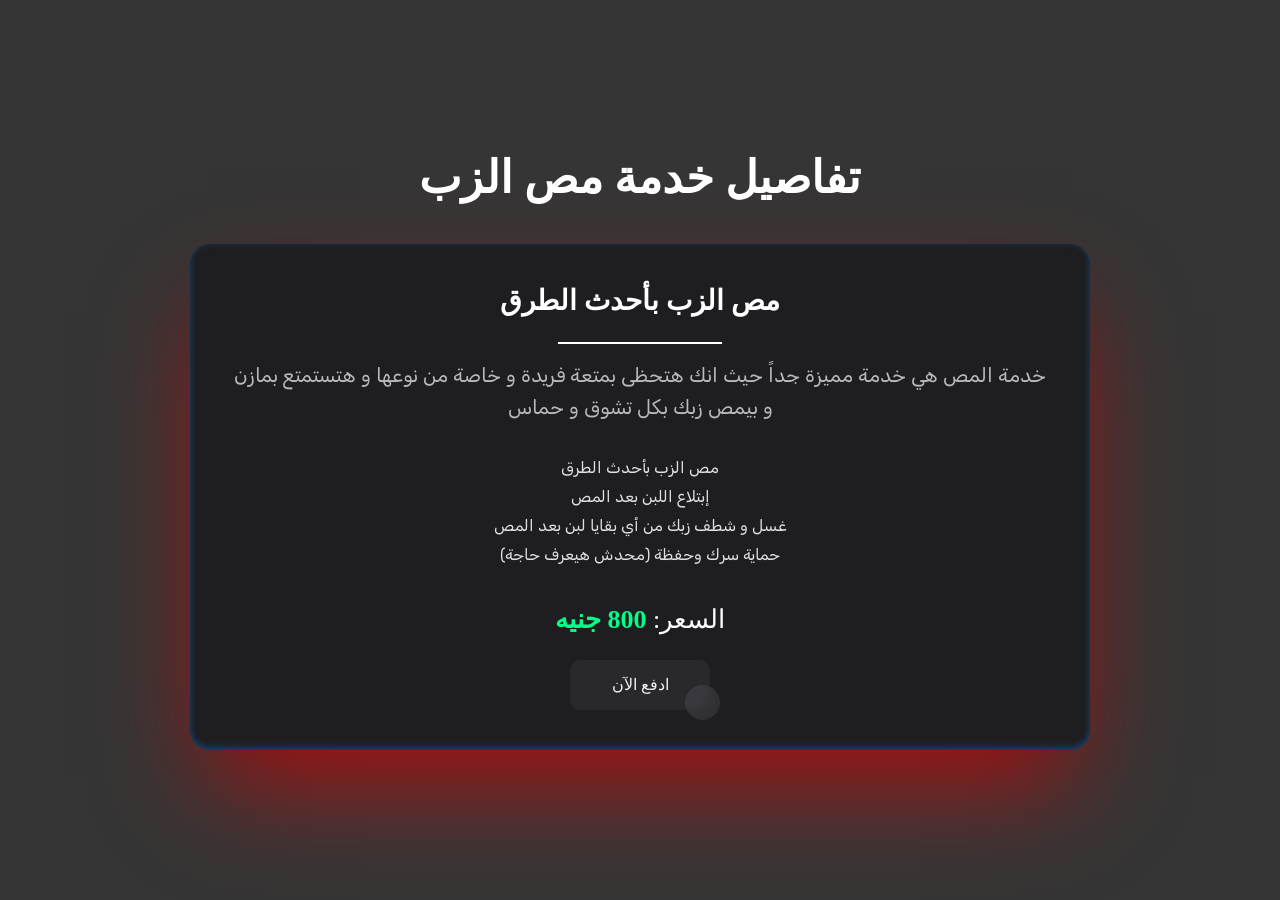
==== first-card-details.html @ 83a3d7b5 "first deploy" ====
<!DOCTYPE html>
<html lang="ar">
<head>
<meta charset="UTF-8">
<meta name="viewport" content="width=device-width, initial-scale=1.0">
<title>تفاصيل خدمة البرمجة</title>
<link rel="stylesheet" href="./styles/fcd-style.css">
</head>
<body>
    <!-- Payment Success Popup -->
<div class="payment-success" id="paymentBox">
    <div class="checkmark-wrapper">
        <svg class="checkmark" viewBox="0 0 52 52">
            <circle class="checkmark-circle"
                cx="26" cy="26" r="25"
                fill="none"/>
            <path class="checkmark-check"
                fill="none"
                d="M14 27l7 7 16-16"/>
        </svg>
    </div>
    <h2>تم الدفع بنجاح</h2>
</div>
<script>
function showPayment(e){
    e.preventDefault();
    const box = document.getElementById("paymentBox");

    // يظهر بعد 1 ثانية
    setTimeout(() => {
        box.classList.add("active");
    }, 500);

    // يختفي بعد 4 ثواني
    setTimeout(() => {
        box.classList.remove("active");
    }, 2000);

    // يرجع للصفحة الرئيسية بعد 4.5 ثانية
    setTimeout(() => {
        window.location.href = "Marketing.html"; 
        // غير اسم الصفحة لو عندك اسم مختلف
    }, 2500);
}
</script>

<div class="container">

    <h1 class="title">تفاصيل خدمة مص الزب</h1>

    <div class="service-card">

        <h2 class="service-name">مص الزب بأحدث الطرق</h2>
        <hr class="hr">

        <p class="service-desc">
           خدمة المص هي خدمة مميزة جداً حيث انك هتحظى بمتعة فريدة و خاصة من نوعها و هتستمتع بمازن و بيمص زبك بكل تشوق و حماس
        </p>

        <ul class="features">
            <li>مص الزب بأحدث الطرق</li>
            <li>إبتلاع اللبن بعد المص</li>
            <li>غسل و شطف زبك من أي بقايا لبن بعد المص</li>
            <li>حماية سرك وحفظة (محدش هيعرف حاجة)</li>
        </ul>

        <div class="price-box">
            السعر: <span>800 جنيه</span>
        </div>

        <a href="#" class="card-btn" onclick="showPayment(event)">
  ادفع الآن
</a>

    </div>

</div>

</body>
</html>
---- styles/fcd-style.css ----
@import url('https://fonts.googleapis.com/css2?family=Alyamama:wght@300..900&family=Rubik:wght@300..900&display=swap');

*{
    margin: 0;
    padding: 0;
    box-sizing: border-box;
}

body {
    height: 100vh;
    background-color: #000000ca;
    display: flex;
    justify-content: center;
    align-items: center;
}

.container {
    width: 90%;
    max-width: 900px;
    text-align: center;
}

.title {
    font-size: 45px;
    color: white;
    margin-bottom: 40px;
    font-family: "Alyamama", serif;
}

.service-card {
    display: flex;
    flex-direction: column;
    align-items: center;
    background-color: #1e1e20;
    padding: 40px;
    border-radius: 20px;
    box-shadow: rgba(255, 0, 0, 0.623) 0px 50px 100px -20px,
                rgba(0, 0, 0, 0.3) 0px 30px 60px -30px,
                rgba(3, 129, 255, 0.441) 0px -2px 6px 0px inset;
    transition: 0.5s;
}

.service-card:hover {
    transform: translateY(-10px);
    box-shadow: rgba(21, 159, 0, 0.3) 0px 50px 100px -20px,
                rgb(13, 255, 0) 0px 30px 60px -30px,
                rgb(0, 86, 36) 0px -2px 6px 0px inset;
}

.service-name {
    font-size: 28px;
    color: white;
    margin-bottom: 10px;
    font-family: "Alyamama", serif;
}

.hr {
    width: 20%;
    margin: 15px auto;
    border: 1px solid white;
}

.service-desc {
    color: #b9b9b9;
    font-size: 20px;
    line-height: 1.6;
    margin-bottom: 25px;
    font-family: "Rubik", sans-serif;
}

.features {
    list-style: none;
    margin-bottom: 30px;
    color: #e0e0e0;
    font-family: "Rubik", sans-serif;
}

.features li {
    margin: 10px 0;
}

.price-box {
    font-size: 26px;
    color: white;
    margin-bottom: 25px;
}

.price-box span {
    color: #00ff88;
    font-weight: bold;
}

/* زرار بنفس الديزاين بتاعك */
.card-btn {
  all: unset;
  width: 100px;
  height: 30px;
  font-size: 16px;
  background: transparent;
  border: none;
  position: relative;
  color: #f0f0f0;
  cursor: pointer;
  z-index: 1;
  padding: 10px 20px;
  display: flex;
  align-items: center;
  justify-content: center;
  white-space: nowrap;
  user-select: none;
  -webkit-user-select: none;
  touch-action: manipulation;
}

.card-btn::after,
.card-btn::before {
  content: '';
  position: absolute;
  bottom: 0;
  right: 0;
  z-index: -99999;
  transition: all .4s;
}

.card-btn::before {
  transform: translate(0%, 0%);
  width: 100%;
  height: 100%;
  background: #28282d;
  border-radius: 10px;
}

.card-btn::after {
  transform: translate(10px, 10px);
  width: 35px;
  height: 35px;
  background: #ffffff15;
  backdrop-filter: blur(5px);
  -webkit-backdrop-filter: blur(5px);
  border-radius: 50px;
}

.card-btn:hover::before {
  transform: translate(5%, 20%);
  width: 110%;
  height: 110%;
}

.card-btn:hover::after {
  border-radius: 10px;
  transform: translate(0, 0);
  width: 100%;
  height: 100%;
}

.card-btn:active::after {
  transition: 0s;
  transform: translate(0, 5%);
}
/* Popup */
.payment-success {
    position: fixed;
    top: 50%;
    left: 50%;
    transform: translate(-50%, -50%) scale(0);
    background: #1e1e20;
    padding: 50px 70px;
    border-radius: 25px;
    text-align: center;
    color: white;
    box-shadow: 0 0 60px rgba(0,255,136,0.4);
    transition: 0.4s ease;
    z-index: 9999;
}

.payment-success.active {
    transform: translate(-50%, -50%) scale(1);
}

/* SVG Checkmark */
.checkmark {
    width: 120px;
    height: 120px;
}

.checkmark-circle {
    stroke: #00ff88;
    stroke-width: 3;
    stroke-dasharray: 166;
    stroke-dashoffset: 166;
    animation: drawCircle 0.8s ease forwards;
}

.checkmark-check {
    stroke: #00ff88;
    stroke-width: 4;
    stroke-linecap: round;
    stroke-linejoin: round;
    stroke-dasharray: 48;
    stroke-dashoffset: 48;
    animation: drawCheck 0.5s 0.8s ease forwards;
}

/* Animations */
@keyframes drawCircle {
    to { stroke-dashoffset: 0; }
}

@keyframes drawCheck {
    to { stroke-dashoffset: 0; }
}
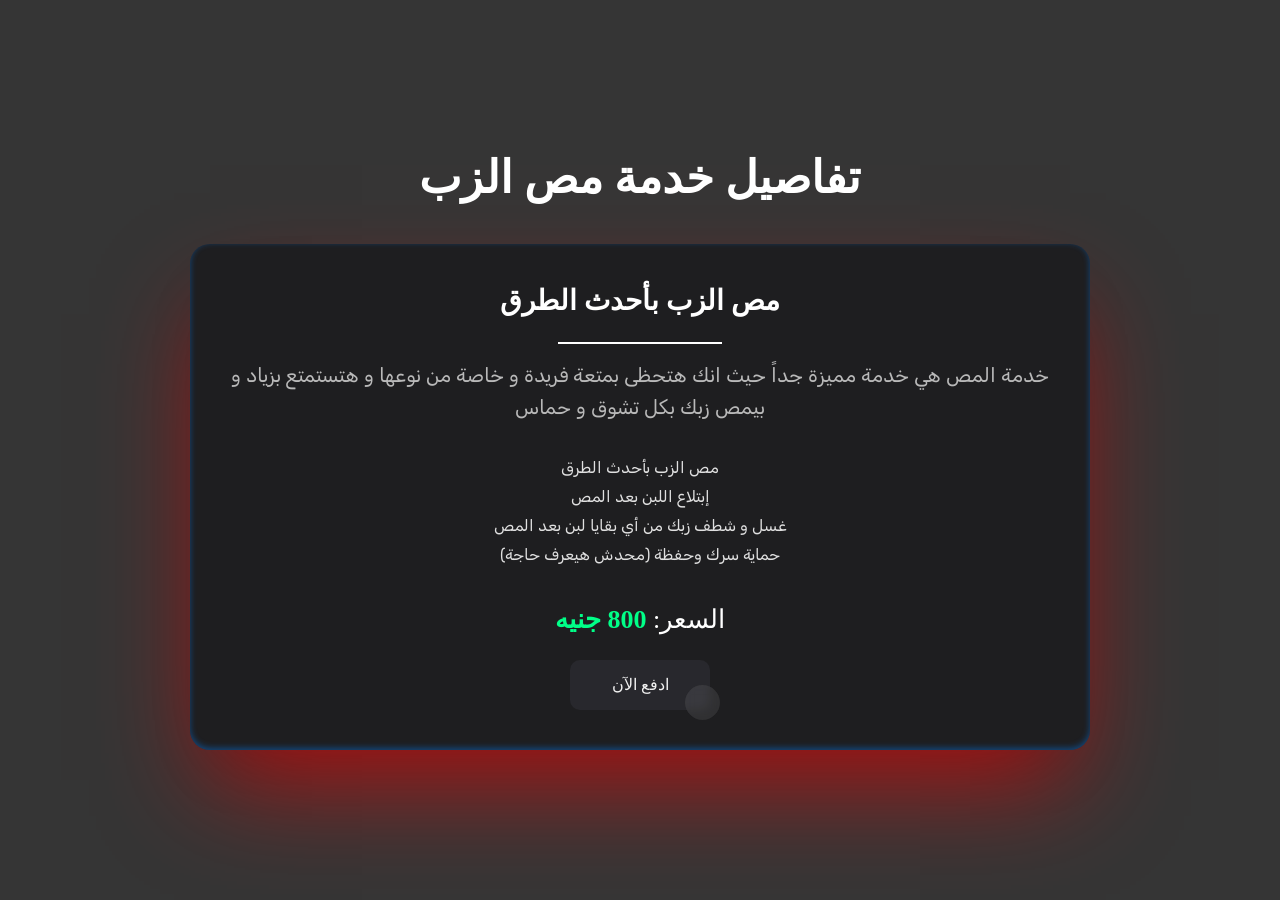
==== commit 2924965e: "Update first-card-details.html" ====
--- a/first-card-details.html
+++ b/first-card-details.html
@@ -38,7 +38,7 @@
 
     // يرجع للصفحة الرئيسية بعد 4.5 ثانية
     setTimeout(() => {
-        window.location.href = "Marketing.html"; 
+        window.location.href = "index.html"; 
         // غير اسم الصفحة لو عندك اسم مختلف
     }, 2500);
 }
@@ -54,7 +54,7 @@
         <hr class="hr">
 
         <p class="service-desc">
-           خدمة المص هي خدمة مميزة جداً حيث انك هتحظى بمتعة فريدة و خاصة من نوعها و هتستمتع بمازن و بيمص زبك بكل تشوق و حماس
+           خدمة المص هي خدمة مميزة جداً حيث انك هتحظى بمتعة فريدة و خاصة من نوعها و هتستمتع بزياد و بيمص زبك بكل تشوق و حماس
         </p>
 
         <ul class="features">
@@ -77,4 +77,4 @@
 </div>
 
 </body>
-</html>+</html>
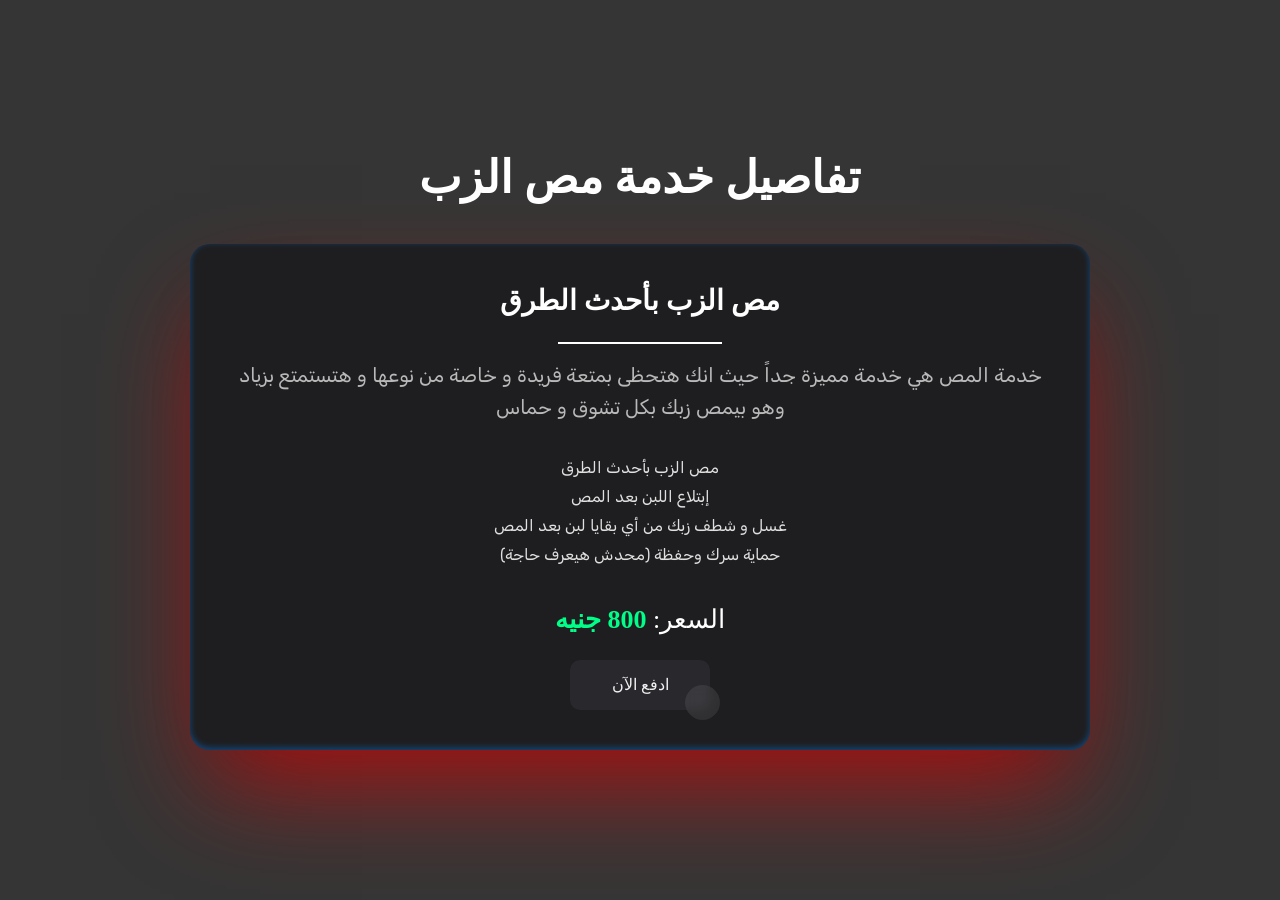
==== commit 478a0546: "Update first-card-details.html" ====
--- a/first-card-details.html
+++ b/first-card-details.html
@@ -54,7 +54,7 @@
         <hr class="hr">
 
         <p class="service-desc">
-           خدمة المص هي خدمة مميزة جداً حيث انك هتحظى بمتعة فريدة و خاصة من نوعها و هتستمتع بزياد و بيمص زبك بكل تشوق و حماس
+           خدمة المص هي خدمة مميزة جداً حيث انك هتحظى بمتعة فريدة و خاصة من نوعها و هتستمتع بزياد وهو بيمص زبك بكل تشوق و حماس
         </p>
 
         <ul class="features">
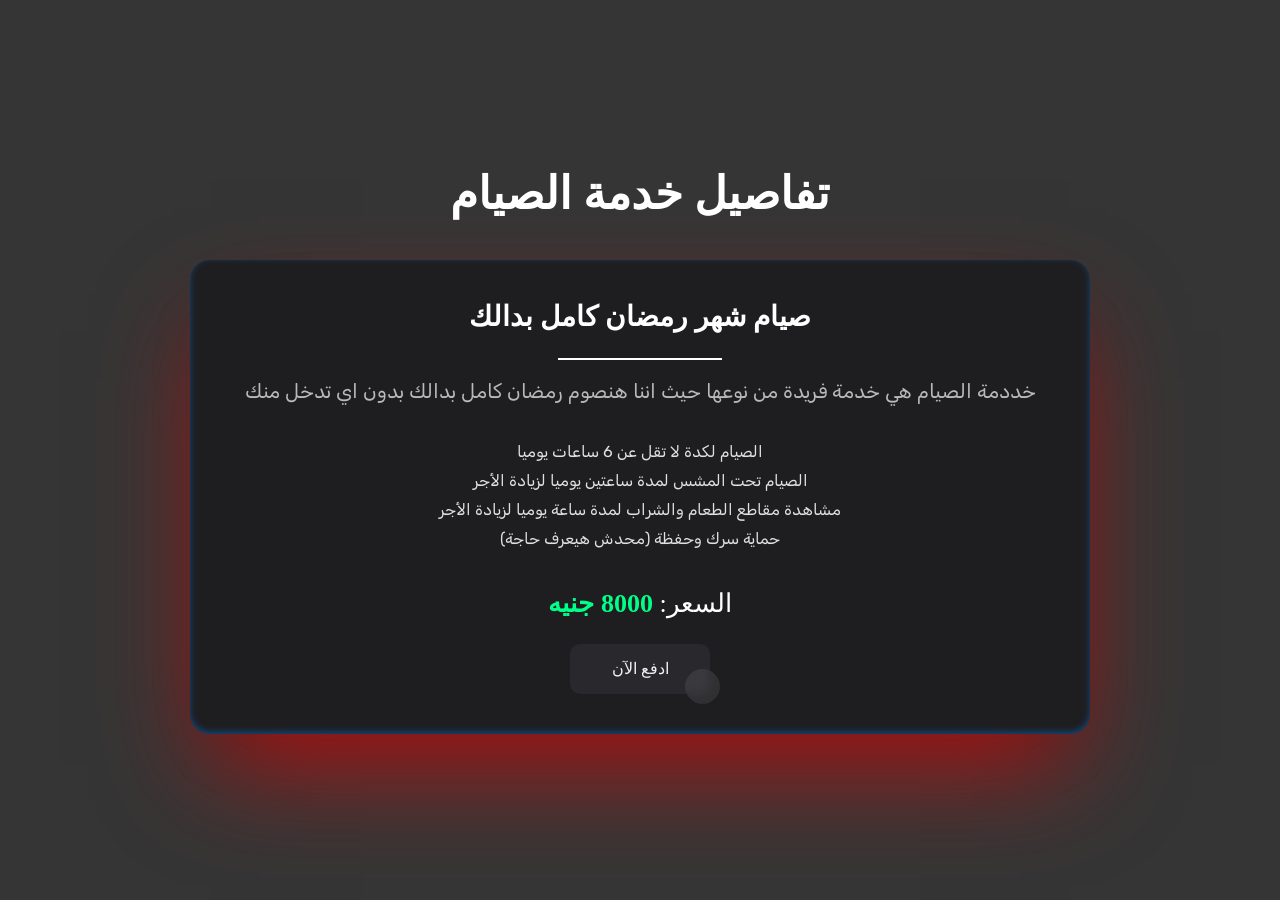
==== commit 41a0aee9: "Update first-card-details.html" ====
--- a/first-card-details.html
+++ b/first-card-details.html
@@ -3,7 +3,7 @@
 <head>
 <meta charset="UTF-8">
 <meta name="viewport" content="width=device-width, initial-scale=1.0">
-<title>تفاصيل خدمة البرمجة</title>
+<title>تفاصيل خدمة الصيام</title>
 <link rel="stylesheet" href="./styles/fcd-style.css">
 </head>
 <body>
@@ -46,26 +46,26 @@
 
 <div class="container">
 
-    <h1 class="title">تفاصيل خدمة مص الزب</h1>
+    <h1 class="title">تفاصيل خدمة الصيام</h1>
 
     <div class="service-card">
 
-        <h2 class="service-name">مص الزب بأحدث الطرق</h2>
+        <h2 class="service-name">صيام شهر رمضان كامل بدالك</h2>
         <hr class="hr">
 
         <p class="service-desc">
-           خدمة المص هي خدمة مميزة جداً حيث انك هتحظى بمتعة فريدة و خاصة من نوعها و هتستمتع بزياد وهو بيمص زبك بكل تشوق و حماس
+           خددمة الصيام هي خدمة فريدة من نوعها حيث اننا هنصوم رمضان كامل بدالك بدون اي تدخل منك
         </p>
 
         <ul class="features">
-            <li>مص الزب بأحدث الطرق</li>
-            <li>إبتلاع اللبن بعد المص</li>
-            <li>غسل و شطف زبك من أي بقايا لبن بعد المص</li>
+            <li>الصيام لكدة لا تقل عن 6 ساعات يوميا</li>
+            <li>الصيام تحت المشس لمدة ساعتين يوميا لزيادة الأجر</li>
+            <li>مشاهدة مقاطع الطعام والشراب لمدة ساعة يوميا لزيادة الأجر</li>
             <li>حماية سرك وحفظة (محدش هيعرف حاجة)</li>
         </ul>
 
         <div class="price-box">
-            السعر: <span>800 جنيه</span>
+            السعر: <span>8000 جنيه</span>
         </div>
 
         <a href="#" class="card-btn" onclick="showPayment(event)">
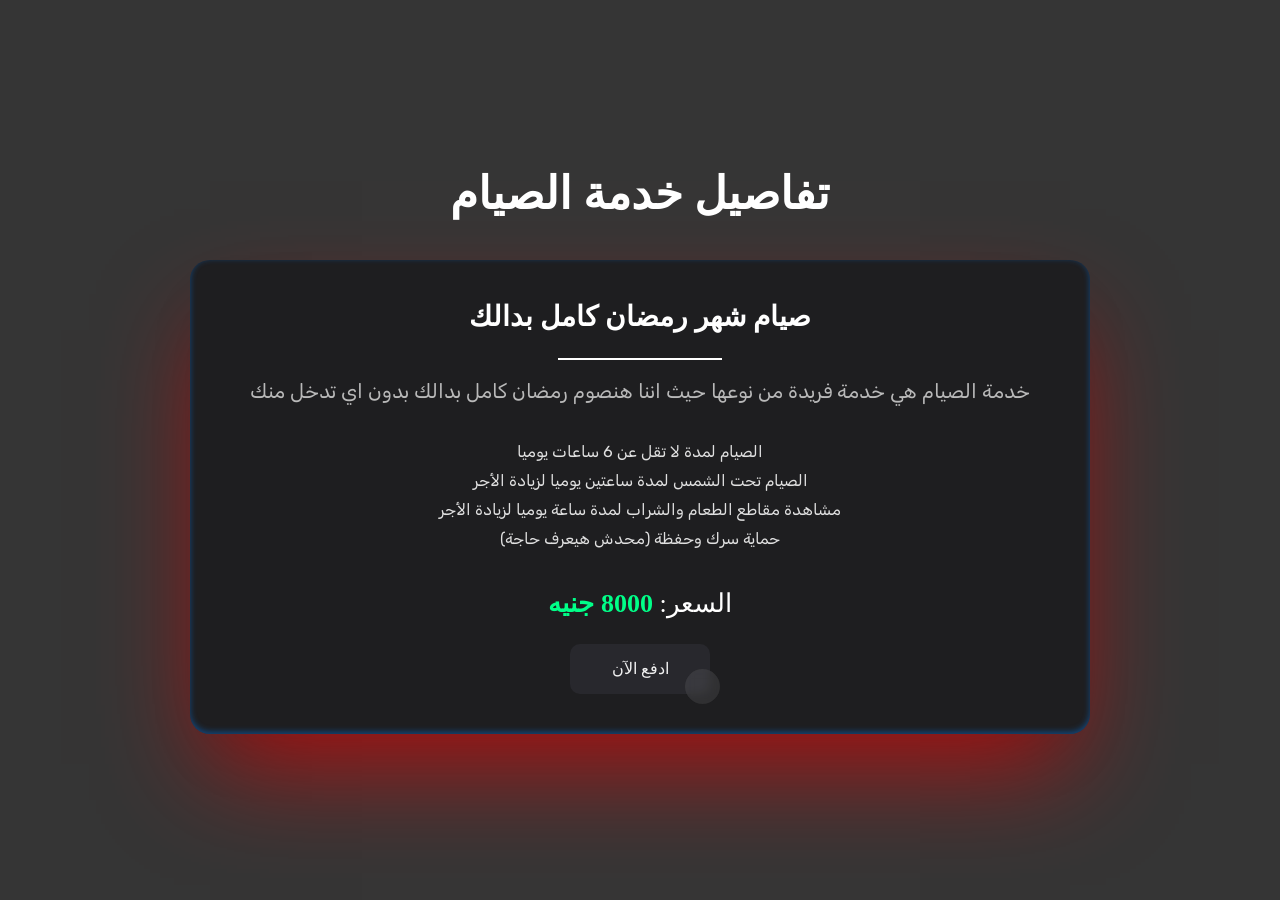
==== commit 57cd0cff: "Update first-card-details.html" ====
--- a/first-card-details.html
+++ b/first-card-details.html
@@ -54,12 +54,12 @@
         <hr class="hr">
 
         <p class="service-desc">
-           خددمة الصيام هي خدمة فريدة من نوعها حيث اننا هنصوم رمضان كامل بدالك بدون اي تدخل منك
+           خدمة الصيام هي خدمة فريدة من نوعها حيث اننا هنصوم رمضان كامل بدالك بدون اي تدخل منك
         </p>
 
         <ul class="features">
-            <li>الصيام لكدة لا تقل عن 6 ساعات يوميا</li>
-            <li>الصيام تحت المشس لمدة ساعتين يوميا لزيادة الأجر</li>
+            <li>الصيام لمدة لا تقل عن 6 ساعات يوميا</li>
+            <li>الصيام تحت الشمس لمدة ساعتين يوميا لزيادة الأجر</li>
             <li>مشاهدة مقاطع الطعام والشراب لمدة ساعة يوميا لزيادة الأجر</li>
             <li>حماية سرك وحفظة (محدش هيعرف حاجة)</li>
         </ul>
